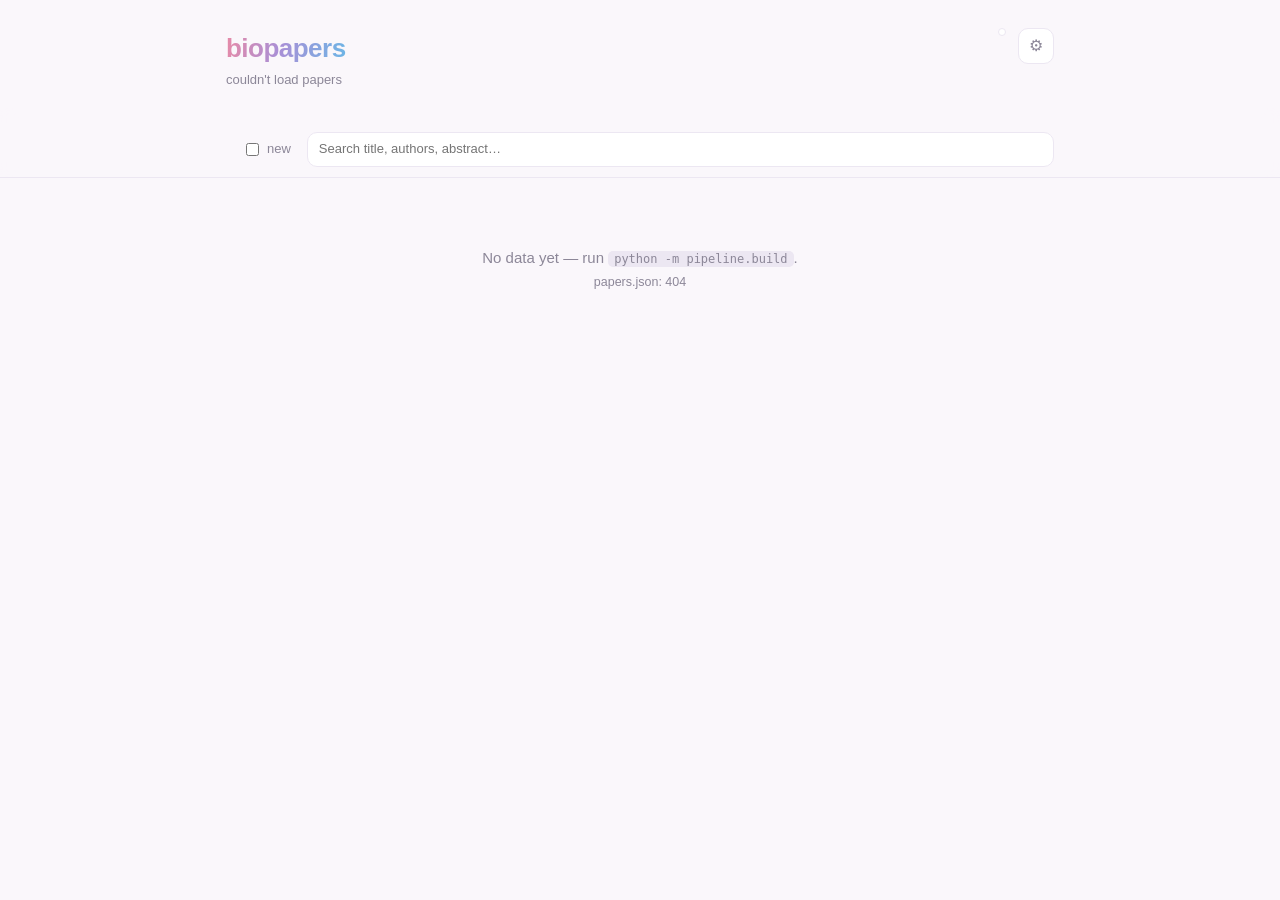
==== site/index.html @ 59eb3f76 "Graph view with favorites and paper lookup - Graph is now its own view next to Bio | ML / CS, with a" ====
<!doctype html>
<html lang="en">
<head>
  <meta charset="utf-8">
  <meta name="viewport" content="width=device-width, initial-scale=1">
  <title>biopapers</title>
  <link rel="alternate" type="application/rss+xml" title="biopapers alerts" href="alerts.xml">
  <link rel="stylesheet" href="style.css">
</head>
<body>
  <div class="wrap">
    <header>
      <div>
        <h1>biopapers</h1>
        <div class="sub" id="sub">loading…</div>
      </div>
      <div class="sections" id="sections" role="group" aria-label="Section"></div>
      <button class="iconbtn" id="open-settings" aria-label="Settings" title="Ranking, tabs &amp; data">⚙︎</button>
    </header>
  </div>

  <div class="bar">
    <div class="wrap">
      <nav id="tabs" aria-label="Topics"></nav>
      <div class="controls">
        <div class="sortbar" id="sortbar" role="group" aria-label="Sort"></div>
        <label class="newonly" title="Only papers added since your last visit">
          <input type="checkbox" id="new-only"> <span id="new-label">new</span>
        </label>
        <input type="search" id="search" placeholder="Search title, authors, abstract…" aria-label="Search">
      </div>
      <div class="chips" id="chips"></div>
    </div>
  </div>

  <div class="wrap">
    <section id="graphview" class="graphview">
      <div class="graph-tools">
        <div class="lookup-box">
          <input type="search" id="lookup" placeholder="Look up any paper (title, DOI or arXiv ID) to ♥ it" aria-label="Look up a paper" autocomplete="off">
          <div id="lookup-results" class="lookup-results" hidden></div>
        </div>
        <div class="sortbar" id="graph-sections" role="group" aria-label="Section">
          <button data-gsec="all">All</button><button data-gsec="bio">Bio</button><button data-gsec="ml">ML / CS</button>
        </div>
        <label class="newonly" title="Only your favorites and the papers closest to each"><input type="checkbox" id="graph-around"> around favorites</label>
      </div>
      <div class="map-wrap">
        <canvas id="map" aria-label="Graph of papers by similarity"></canvas>
        <div id="map-tip" class="map-tip" hidden></div>
      </div>
      <div class="map-bar" id="graph-legend">
        <span><span class="heart">♥</span> favorite · <span class="ring">○</span> saved or upvoted · scroll or pinch to zoom, drag to pan · <span id="graph-note"></span></span>
        <label><input type="checkbox" id="map-links"> all links</label>
        <button type="button" id="map-reset">fit view</button>
      </div>
      <div id="favs" class="favs"></div>
    </section>
    <main id="feed" aria-live="polite"></main>
    <div class="more"><button id="more" hidden>Show more</button></div>
  </div>

  <dialog id="settings">
    <form method="dialog" class="settings">
      <div class="settings-head">
        <h2>Settings</h2>
        <button class="iconbtn" value="close" aria-label="Close">✕</button>
      </div>

      <section>
        <h3>“For You” ranking</h3>
        <p class="hint">How much each signal counts. Applies to the For You sort in every tab.</p>
        <div id="weights"></div>
        <label class="row">Recency half-life
          <select id="halflife">
            <option value="2">2 days</option><option value="4">4 days</option>
            <option value="7">1 week</option><option value="14">2 weeks</option>
          </select>
        </label>
      </section>

      <section>
        <h3>Tabs <span class="hint" id="tabs-section"></span></h3>
        <p class="hint">Reorder, hide, and weight topics (weight 0 keeps a topic out of For You).
          Switch sections to edit the other section's tabs.</p>
        <ol id="tab-editor" class="tab-editor"></ol>
      </section>

      <section>
        <h3>Alerts</h3>
        <p class="hint">Watched-PI papers and anything getting buzz are published as an RSS feed —
          subscribe in any reader, or in Slack with <code>/feed subscribe</code>.</p>
        <p><a id="alerts-link" href="alerts.xml" target="_blank" rel="noopener">alerts.xml</a></p>
      </section>

      <section>
        <h3>Sync across devices</h3>
        <div id="sync-box"></div>
      </section>

      <section>
        <h3>Your data</h3>
        <p class="hint">Saves, upvotes and settings live in this browser (plus your gist, if synced). Export to back up.</p>
        <div class="btnrow">
          <button type="button" id="export-json">Export JSON</button>
          <button type="button" id="import-json">Import JSON</button>
          <button type="button" id="export-bib">Saved → BibTeX</button>
          <button type="button" id="unhide">Unhide all</button>
          <button type="button" id="reset" class="danger">Reset everything</button>
        </div>
        <input type="file" id="import-file" accept="application/json" hidden>
      </section>
    </form>
  </dialog>

  <script src="app.js"></script>
</body>
</html>
---- site/style.css ----
:root {
  --bg:#faf7fb; --card:#ffffff; --ink:#3a3446; --muted:#8c8798;
  --line:#ece7f2; --accent:#a98fd6; --hot:#e8735a; --danger:#c94f6d;
  --shadow:0 1px 2px rgba(80,60,110,.05), 0 4px 16px rgba(80,60,110,.05);
}
@media (prefers-color-scheme: dark) {
  :root { --bg:#1a171f; --card:#242029; --ink:#e9e4f0; --muted:#9a94a6;
          --line:#332e3c; --hot:#f08a6c; --danger:#e8809a;
          --shadow:0 1px 2px rgba(0,0,0,.2), 0 4px 16px rgba(0,0,0,.25); }
}
* { box-sizing:border-box; }
html { color-scheme:light dark; }
body { margin:0; background:var(--bg); color:var(--ink);
       font:15px/1.55 ui-sans-serif,-apple-system,BlinkMacSystemFont,"Segoe UI",Roboto,sans-serif; }
.wrap { max-width:860px; margin:0 auto; padding:0 16px; }
button, input, select { font:inherit; color:inherit; }
code { background:var(--line); padding:1px 6px; border-radius:5px; font-size:12px; }

/* ---- header ---- */
header { padding:28px 0 4px; display:flex; justify-content:space-between; align-items:flex-start; gap:12px; }
h1 { margin:0; font-size:26px; font-weight:700; letter-spacing:-.02em;
     background:linear-gradient(100deg,#e88aa6,#a98fd6 45%,#6bb6e6);
     -webkit-background-clip:text; background-clip:text; -webkit-text-fill-color:transparent; }
.sub { color:var(--muted); font-size:13px; margin-top:2px; }
.sections { display:flex; margin-left:auto; border:1px solid var(--line); background:var(--card);
            border-radius:11px; padding:3px; gap:2px; }
.sections button { cursor:pointer; border:0; background:none; border-radius:8px; padding:5px 12px;
                   font-size:13px; font-weight:600; color:var(--muted); white-space:nowrap; }
.sections button.active { background:var(--ink); color:var(--bg); }
.iconbtn { cursor:pointer; border:1px solid var(--line); background:var(--card); border-radius:10px;
           width:36px; height:36px; font-size:16px; color:var(--muted); flex:0 0 auto; }
.iconbtn:hover { color:var(--ink); box-shadow:var(--shadow); }

/* ---- sticky bar ---- */
.bar { position:sticky; top:0; z-index:10; background:color-mix(in srgb, var(--bg) 90%, transparent);
       backdrop-filter:blur(8px); border-bottom:1px solid var(--line); margin-top:14px; }
nav { display:flex; flex-wrap:wrap; gap:8px; padding:12px 0 4px; }
@media (max-width:640px) {
  nav { flex-wrap:nowrap; overflow-x:auto; scrollbar-width:none; margin:0 -16px; padding:12px 16px 4px; }
  nav::-webkit-scrollbar { display:none; }
}
.pill { --c:var(--muted); display:inline-flex; align-items:center; gap:7px; cursor:pointer; white-space:nowrap;
        color:var(--ink); font-size:13px; font-weight:500;
        border:1px solid var(--line); background:var(--card); padding:5px 12px; border-radius:999px;
        transition:transform .08s ease, box-shadow .12s ease; }
.pill:hover { transform:translateY(-1px); box-shadow:var(--shadow); }
.pill .dot { width:9px; height:9px; border-radius:50%; background:var(--c); flex:0 0 auto; }
.pill .n { color:var(--muted); font-size:11px; font-variant-numeric:tabular-nums; }
.pill.active { background:color-mix(in srgb, var(--c) 20%, var(--card));
               border-color:color-mix(in srgb, var(--c) 55%, var(--card)); font-weight:600; }

.controls { display:flex; flex-wrap:wrap; gap:8px 16px; align-items:center; padding:8px 0 10px; }
.sortbar { display:flex; gap:14px; font-size:13px; }
.sortbar button { border:0; background:none; padding:0 0 2px; cursor:pointer; color:var(--muted); }
.sortbar button.active { color:var(--ink); font-weight:600; border-bottom:2px solid var(--ink); }
.newonly { font-size:13px; color:var(--muted); display:flex; gap:5px; align-items:center; cursor:pointer; }
#search { flex:1 1 200px; min-width:0; border:1px solid var(--line); background:var(--card);
          border-radius:10px; padding:6px 11px; font-size:13px; }
.chips { display:flex; flex-wrap:wrap; gap:6px; padding:0 0 10px; }
.chips:empty { display:none; }
.chip { cursor:pointer; border:1px solid var(--line); background:var(--card); border-radius:999px;
        font-size:12px; padding:3px 10px; color:var(--muted); }
.chip.active { color:var(--ink); border-color:var(--accent); background:color-mix(in srgb, var(--accent) 16%, var(--card)); }

/* ---- cards ---- */
main { padding:12px 0 24px; }
.paper { --c:var(--muted); display:flex; gap:14px;
         background:var(--card); border:1px solid var(--line); border-left:4px solid var(--c);
         border-radius:14px; padding:15px 17px; margin-bottom:12px; box-shadow:var(--shadow); }
.actions { flex:0 0 auto; display:flex; flex-direction:column; align-items:center; gap:6px; }
.actions button { cursor:pointer; border:1px solid var(--line); border-radius:10px; width:40px; height:34px;
                  font-size:15px; line-height:1; color:var(--muted); background:var(--bg);
                  transition:all .12s ease; }
.actions button:hover { color:var(--c); border-color:var(--c); transform:translateY(-1px); }
.actions button.on { color:var(--card); background:var(--c); border-color:var(--c); }
.actions button.hide { height:26px; font-size:12px; border-color:transparent; background:none; }
.body { min-width:0; flex:1; }
.body h3 { margin:0 0 5px; font-size:16px; line-height:1.35; overflow-wrap:anywhere; }
.body h3 a { color:var(--ink); text-decoration:none; }
.body h3 a:hover { color:var(--c); }
.meta { color:var(--muted); font-size:12px; margin-bottom:6px; display:flex; flex-wrap:wrap; gap:6px; align-items:center; }
.authors { color:var(--muted); font-size:12px; margin-bottom:7px; overflow:hidden; text-overflow:ellipsis;
           white-space:nowrap; }
.authors b { color:var(--ink); }
.badge { --c:var(--muted); display:inline-flex; align-items:center; gap:5px; border-radius:7px; padding:2px 8px;
         font-size:11px; font-weight:600; text-decoration:none; white-space:nowrap;
         background:color-mix(in srgb, var(--c) 20%, var(--card));
         color:color-mix(in srgb, var(--c) 60%, var(--ink)); }
.badge.venue { --c:var(--ink); background:var(--line); color:var(--ink); }
.badge.pi { --c:#a98fd6; }
.badge.hot { --c:var(--hot); }
.badge.new { --c:#5cc0a0; }
.badge.org { --c:var(--muted); background:none; border:1px solid var(--line); color:var(--muted); font-weight:500; }
.tldr { font-size:13px; line-height:1.5; margin-bottom:6px; padding:6px 10px; border-radius:8px;
        background:color-mix(in srgb, var(--c) 9%, var(--card)); }
.tldr b { font-size:11px; letter-spacing:.04em; color:color-mix(in srgb, var(--c) 65%, var(--ink)); margin-right:4px; }
.date { font-variant-numeric:tabular-nums; }
.abstract { color:var(--muted); font-size:13px; line-height:1.5; cursor:pointer;
            display:-webkit-box; -webkit-line-clamp:3; -webkit-box-orient:vertical; overflow:hidden; }
.abstract.open { display:block; }
.links { font-size:12px; margin-top:6px; display:flex; flex-wrap:wrap; gap:4px 12px; }
.links a { color:var(--muted); }
.empty { color:var(--muted); text-align:center; padding:56px 0; }
.more { text-align:center; padding:0 0 64px; }
.more button { cursor:pointer; border:1px solid var(--line); background:var(--card); border-radius:999px; padding:7px 20px; }

/* ---- settings ---- */
dialog { border:1px solid var(--line); border-radius:16px; padding:0; background:var(--card); color:var(--ink);
         width:min(560px, calc(100vw - 32px)); max-height:calc(100vh - 48px); box-shadow:var(--shadow); }
dialog::backdrop { background:rgba(20,15,30,.35); }
.settings { padding:18px 20px 22px; }
.settings-head { display:flex; justify-content:space-between; align-items:center; }
.settings h2 { margin:0; font-size:18px; }
.settings h3 { margin:18px 0 2px; font-size:14px; }
.hint { color:var(--muted); font-size:12px; margin:0 0 10px; }
.row { display:flex; align-items:center; justify-content:space-between; gap:12px; font-size:13px; margin:6px 0; }
#weights .row { display:grid; grid-template-columns:1fr minmax(100px,200px) 2.5em; }
.row input[type=range] { flex:0 1 220px; accent-color:var(--accent); min-width:0; }
.row output { width:2.5em; text-align:right; font-variant-numeric:tabular-nums; color:var(--muted); }
.row select { border:1px solid var(--line); background:var(--bg); border-radius:8px; padding:3px 6px; }
.tab-editor { list-style:none; padding:0; margin:0; }
.tab-editor li { display:flex; align-items:center; gap:8px; font-size:13px; padding:5px 0; border-bottom:1px solid var(--line); }
.tab-editor .name { flex:1; display:flex; align-items:center; gap:7px; min-width:0; }
.tab-editor .dot { width:9px; height:9px; border-radius:50%; background:var(--c); flex:0 0 auto; }
.tab-editor input[type=range] { width:90px; accent-color:var(--accent); }
.tab-editor output { width:2em; text-align:right; color:var(--muted); font-variant-numeric:tabular-nums; }
.tab-editor button { cursor:pointer; border:1px solid var(--line); background:var(--bg); border-radius:6px; width:26px; height:24px; color:var(--muted); }
.btnrow { display:flex; flex-wrap:wrap; gap:8px; }
.btnrow button { cursor:pointer; border:1px solid var(--line); background:var(--bg); border-radius:8px; padding:5px 11px; font-size:13px; }
.btnrow .danger { color:var(--danger); }
.btnrow input[type=password] { flex:1 1 200px; min-width:0; border:1px solid var(--line); background:var(--bg); color:inherit; border-radius:8px; padding:5px 10px; font-size:13px; }
.sync-error { color:var(--danger); margin-top:8px; }

/* ---- AI score, favorites + graph ---- */
.badge.ai { color:var(--muted); }
.badge.ai.hi { color:#b8860b; border-color:#e6b422; font-weight:600; }
.badge.near { color:var(--hot); border-color:var(--hot); }
.tldr .why { color:var(--muted); }
.actions button.fav.on { color:var(--hot); }
.linkbtn { cursor:pointer; border:0; background:none; padding:0; font:inherit; color:inherit; text-decoration:underline; text-decoration-color:var(--line); text-underline-offset:2px; }

.graphview { display:none; margin:14px 0 6px; }
body.graph-mode .graphview { display:block; }
body.graph-mode .bar { display:none; }
.graph-tools { display:flex; flex-wrap:wrap; align-items:center; gap:8px 14px; margin-bottom:10px; }
.lookup-box { position:relative; flex:1 1 320px; min-width:0; }
.lookup-box input { width:100%; box-sizing:border-box; border:1px solid var(--line); background:var(--card); color:inherit; border-radius:10px; padding:8px 12px; font-size:14px; }
.lookup-results { position:absolute; z-index:5; left:0; right:0; top:calc(100% + 4px); max-height:60vh; overflow:auto; background:var(--card); border:1px solid var(--line); border-radius:10px; box-shadow:0 8px 28px rgba(0,0,0,.14); padding:6px 0; }
.lookup-results ul { list-style:none; margin:0; padding:0; }
.lookup-results li { display:flex; align-items:flex-start; gap:10px; padding:7px 12px; }
.lookup-results li:hover { background:var(--bg); }
.lk-sec { font-size:11px; text-transform:uppercase; letter-spacing:.04em; color:var(--muted); padding:6px 12px 2px; }
.lk-status { font-size:12px; color:var(--muted); padding:6px 12px; }
.lk-body { flex:1; min-width:0; font-size:13px; line-height:1.35; }
.lk-body a { color:inherit; text-decoration:none; }
.lk-meta { color:var(--muted); font-size:12px; margin-top:2px; overflow:hidden; text-overflow:ellipsis; white-space:nowrap; }
.heart { cursor:pointer; border:1px solid var(--line); background:var(--bg); color:var(--muted); border-radius:8px; width:30px; height:30px; flex:none; font-size:15px; }
.heart.on { color:var(--hot); border-color:var(--hot); }
.lk-show { cursor:pointer; border:1px solid var(--line); background:var(--bg); color:inherit; border-radius:8px; padding:4px 9px; font-size:12px; flex:none; }
.map-wrap { position:relative; border:1px solid var(--line); border-radius:12px; overflow:hidden; background:var(--card); }
.map-wrap canvas { display:block; touch-action:none; cursor:grab; }
.map-wrap canvas:active { cursor:grabbing; }
.map-tip { position:absolute; max-width:250px; pointer-events:none; background:var(--ink); color:var(--bg); font-size:12px; line-height:1.35; padding:5px 8px; border-radius:6px; }
.map-bar { display:flex; flex-wrap:wrap; align-items:center; gap:6px 14px; margin-top:6px; font-size:12px; color:var(--muted); }
.map-bar[hidden] { display:none; }
.map-bar span:first-child { flex:1 1 260px; }
.map-bar .heart { color:var(--hot); border:0; background:none; width:auto; height:auto; font-size:inherit; }
.map-bar .ring { color:var(--accent); font-weight:700; }
.map-bar button { cursor:pointer; border:1px solid var(--line); background:var(--bg); color:inherit; border-radius:8px; padding:3px 9px; font-size:12px; }
.map-h { margin:22px 0 4px; font-size:13px; color:var(--muted); font-weight:600; }
.favs { margin-top:18px; }
.favs h3 { margin:0 0 2px; font-size:14px; }
.favs h3 .n { color:var(--muted); font-weight:400; }
.favs ul { list-style:none; margin:6px 0 0; padding:0; }
.favs li { display:flex; align-items:center; gap:8px; padding:5px 0; border-top:1px solid var(--line); font-size:13px; }
.fav-title { flex:1; min-width:0; text-align:left; cursor:pointer; border:0; background:none; color:inherit; font:inherit; padding:0; overflow:hidden; text-overflow:ellipsis; white-space:nowrap; }
.fav-title:disabled { cursor:default; color:var(--muted); }
.favs input[type=text] { width:120px; flex:none; border:1px solid var(--line); background:var(--bg); color:inherit; border-radius:7px; padding:3px 7px; font-size:12px; }
.favs .st { color:var(--muted); font-size:11px; flex:none; }
.favs .rm { cursor:pointer; border:0; background:none; color:var(--muted); flex:none; }
@media (max-width:560px) { .favs input[type=text] { width:84px; } }
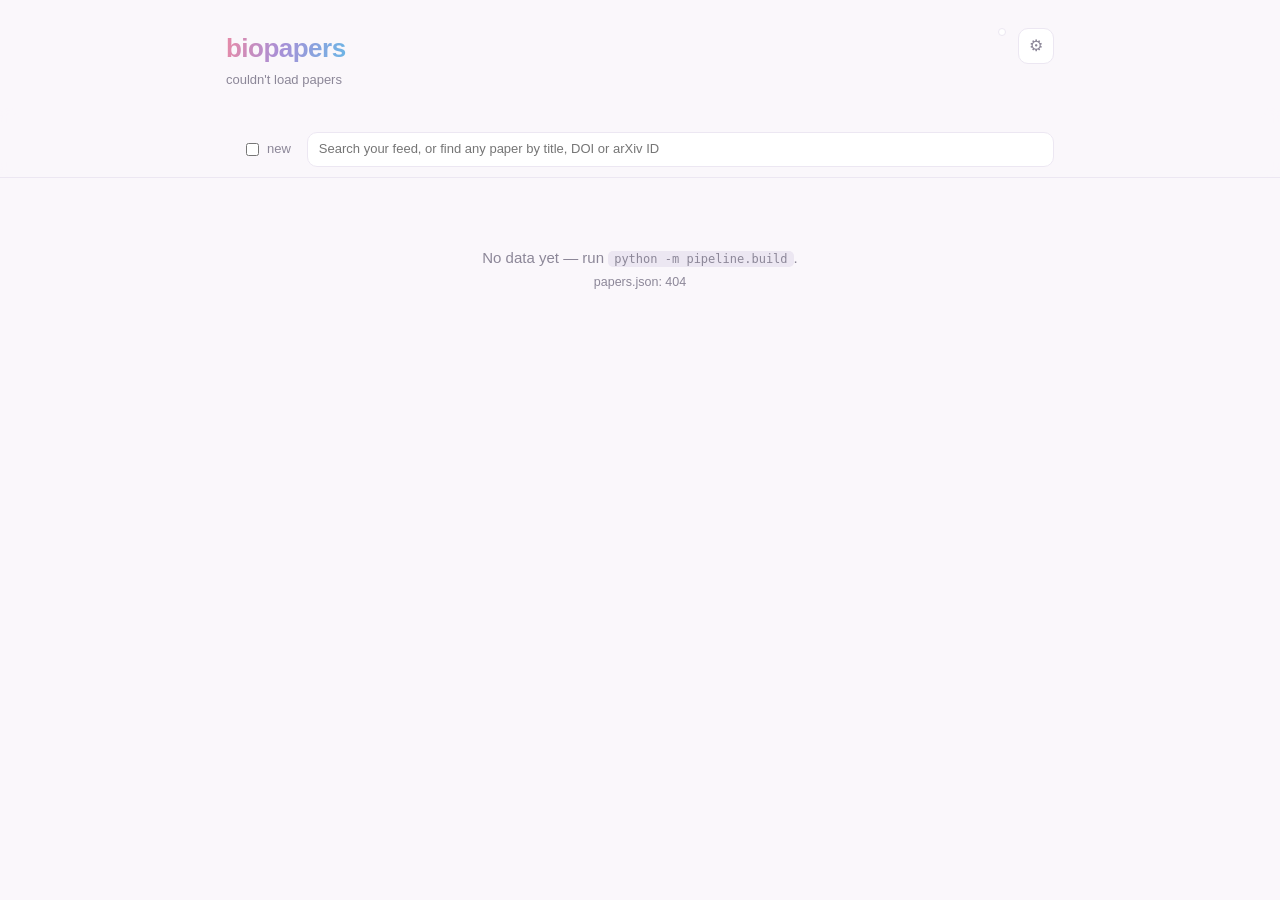
==== commit a736775d: "UI cleanup: three card buttons, For You chips, one search box - Cards: ☆ save, ♥ favorite, ✕ not int" ====
--- a/site/index.html
+++ b/site/index.html
@@ -27,7 +27,10 @@
         <label class="newonly" title="Only papers added since your last visit">
           <input type="checkbox" id="new-only"> <span id="new-label">new</span>
         </label>
-        <input type="search" id="search" placeholder="Search title, authors, abstract…" aria-label="Search">
+        <div class="lookup-box">
+          <input type="search" id="search" placeholder="Search your feed, or find any paper by title, DOI or arXiv ID" aria-label="Search" autocomplete="off">
+          <div id="lookup-results" class="lookup-results" hidden></div>
+        </div>
       </div>
       <div class="chips" id="chips"></div>
     </div>
@@ -36,10 +39,6 @@
   <div class="wrap">
     <section id="graphview" class="graphview">
       <div class="graph-tools">
-        <div class="lookup-box">
-          <input type="search" id="lookup" placeholder="Look up any paper (title, DOI or arXiv ID) to ♥ it" aria-label="Look up a paper" autocomplete="off">
-          <div id="lookup-results" class="lookup-results" hidden></div>
-        </div>
         <div class="sortbar" id="graph-sections" role="group" aria-label="Section">
           <button data-gsec="all">All</button><button data-gsec="bio">Bio</button><button data-gsec="ml">ML / CS</button>
         </div>
@@ -50,7 +49,8 @@
         <div id="map-tip" class="map-tip" hidden></div>
       </div>
       <div class="map-bar" id="graph-legend">
-        <span><span class="heart">♥</span> favorite · <span class="ring">○</span> saved or upvoted · scroll or pinch to zoom, drag to pan · <span id="graph-note"></span></span>
+        <span><span class="heart">♥</span> favorite · <span class="ring">○</span> saved · scroll or pinch to zoom, drag to pan · <span id="graph-note"></span></span>
+        <label><input type="checkbox" id="map-regions" checked> region names</label>
         <label><input type="checkbox" id="map-links"> all links</label>
         <button type="button" id="map-reset">fit view</button>
       </div>
@@ -94,6 +94,11 @@
       </section>
 
       <section>
+        <h3>On-demand take-homes</h3>
+        <div id="or-box"></div>
+      </section>
+
+      <section>
         <h3>Sync across devices</h3>
         <div id="sync-box"></div>
       </section>
--- a/site/style.css
+++ b/site/style.css
@@ -141,10 +141,10 @@
 
 .graphview { display:none; margin:14px 0 6px; }
 body.graph-mode .graphview { display:block; }
-body.graph-mode .bar { display:none; }
+body.graph-mode #tabs, body.graph-mode #chips, body.graph-mode #sortbar, body.graph-mode .controls .newonly { display:none; }
 .graph-tools { display:flex; flex-wrap:wrap; align-items:center; gap:8px 14px; margin-bottom:10px; }
-.lookup-box { position:relative; flex:1 1 320px; min-width:0; }
-.lookup-box input { width:100%; box-sizing:border-box; border:1px solid var(--line); background:var(--card); color:inherit; border-radius:10px; padding:8px 12px; font-size:14px; }
+.lookup-box { position:relative; flex:1 1 280px; min-width:0; }
+.lookup-box #search { width:100%; box-sizing:border-box; }
 .lookup-results { position:absolute; z-index:5; left:0; right:0; top:calc(100% + 4px); max-height:60vh; overflow:auto; background:var(--card); border:1px solid var(--line); border-radius:10px; box-shadow:0 8px 28px rgba(0,0,0,.14); padding:6px 0; }
 .lookup-results ul { list-style:none; margin:0; padding:0; }
 .lookup-results li { display:flex; align-items:flex-start; gap:10px; padding:7px 12px; }
@@ -179,3 +179,14 @@
 .favs .st { color:var(--muted); font-size:11px; flex:none; }
 .favs .rm { cursor:pointer; border:0; background:none; color:var(--muted); flex:none; }
 @media (max-width:560px) { .favs input[type=text] { width:84px; } }
+
+/* ---- on-demand take-home ---- */
+.takehome { margin:8px 0 2px; padding:10px 12px; border-left:3px solid var(--accent); background:var(--bg); border-radius:0 8px 8px 0; font-size:13px; line-height:1.5; }
+.takehome p { margin:4px 0; }
+.takehome .th-main { font-weight:600; }
+.takehome ul { margin:4px 0 4px 18px; padding:0; }
+.takehome.busy { color:var(--muted); font-style:italic; }
+.takehome.err { color:var(--danger); border-left-color:var(--danger); }
+.th-meta { color:var(--muted); font-size:11px; margin-top:6px; }
+.heart.save.on { color:#e6b422; border-color:#e6b422; }
+.chip .n { color:var(--muted); font-weight:400; }
